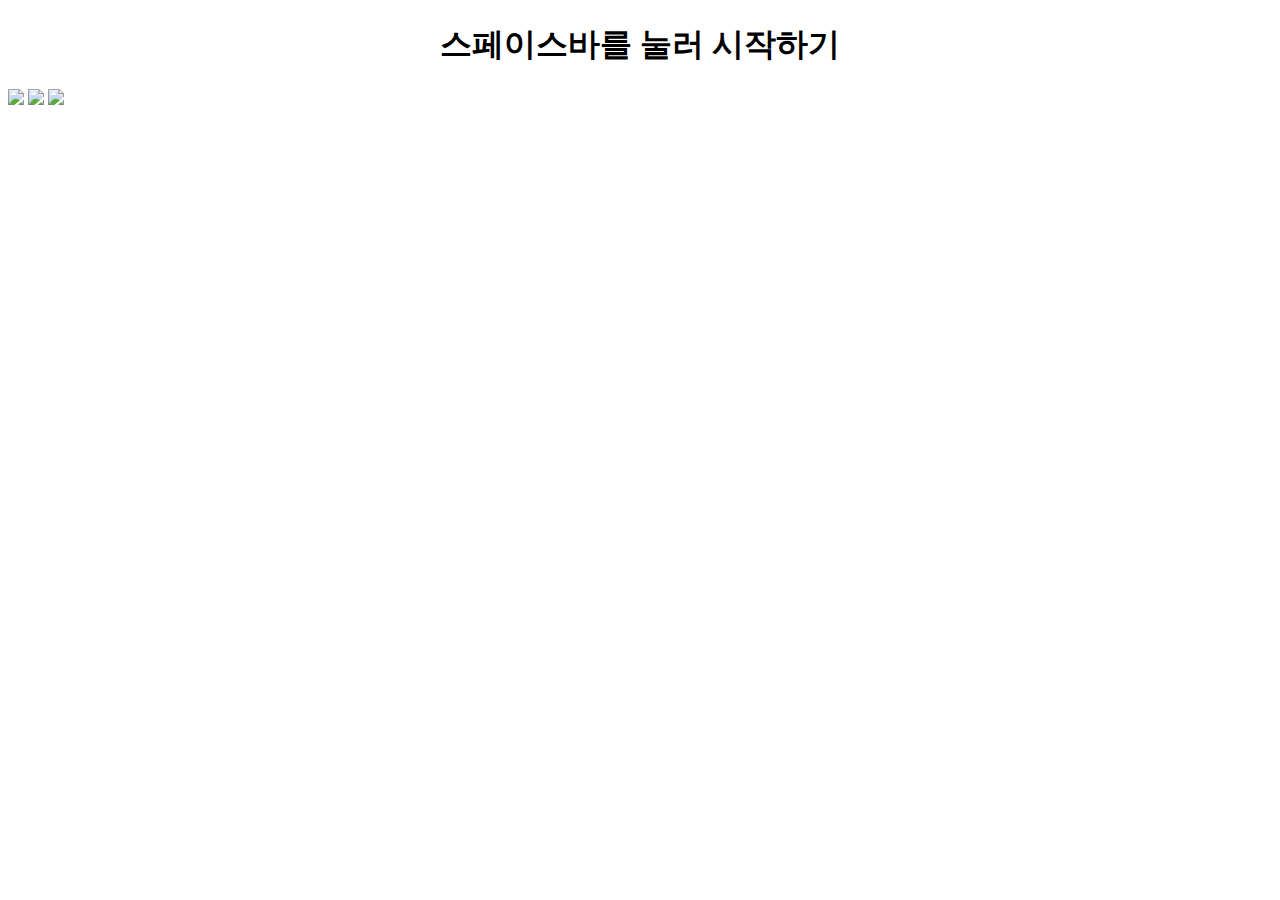
==== index.html @ 8f9c3b1a "create index" ====
<!doctype html>
<html>

<head>
    <meta charset="utf-8">
    <meta name="viewport" content="width=device-width, initial-scale=1.0,maximum-scale=1.0, user-scalable=no">
    <title >open source sw project</title>
    <link rel="stylesheet" href="t-rex-runner/index.css"> <!-- html 에서 css 선언함-->
    <link href="https://fonts.googleapis.com/css?family=Open+Sans" rel="stylesheet"> 
    <script src="t-rex-runner/index.js"></script>
</head>

<body id="t" class="offline">
    <div id="messageBox" class="sendmessage"> <!-- 처음에 메시지 출력하기 -->
         <h1 style="text-align: center;font-family: 'Open Sans', sans-serif;">스페이스바를 눌러 시작하기</h1>
         <div class="niokbutton" onclick="okbuttonsend()"></div>
    </div>
    <div id="main-frame-error" class="interstitial-wrapper">
        <div id="main-content">
            <div class="icon icon-offline" alt=""></div>
        </div>
        <div id="offline-resources">
            <img id="offline-resources-1x" src="t-rex-runner/assets/default_100_percent/100-offline-sprite.png">
            <img id="offline-resources-2x" src="t-rex-runner/assets/default_200_percent/200-offline-sprite.png">
            <img id="big_bone" src="t-rex-runner/assets/big_bone.png">
            <template id="audio-resources">
                <audio id="offline-sound-press" src="[data-uri]"></audio>
                <audio id="offline-sound-hit" src="[data-uri]"></audio>
                <audio id="offline-sound-reached" src="[data-uri]"></audio>
            </template>
        </div>
    </div>
</body>

<!--키보드 누를때 이벤트 메시지 박스가 사라짐
    점프(스페이스 바 키 코드) : 32
    공격(a 키 코드) : 65     -->

<script>
    document.onkeydown = function(evt) {
    evt = evt || window.event;
    if (evt.keyCode == 32) { 
        var box = document.getElementById("messageBox");
        box.style.visibility="hidden";
    }else if(evt.keyCode == 65) {        
    }
};
</script>
    
</html>
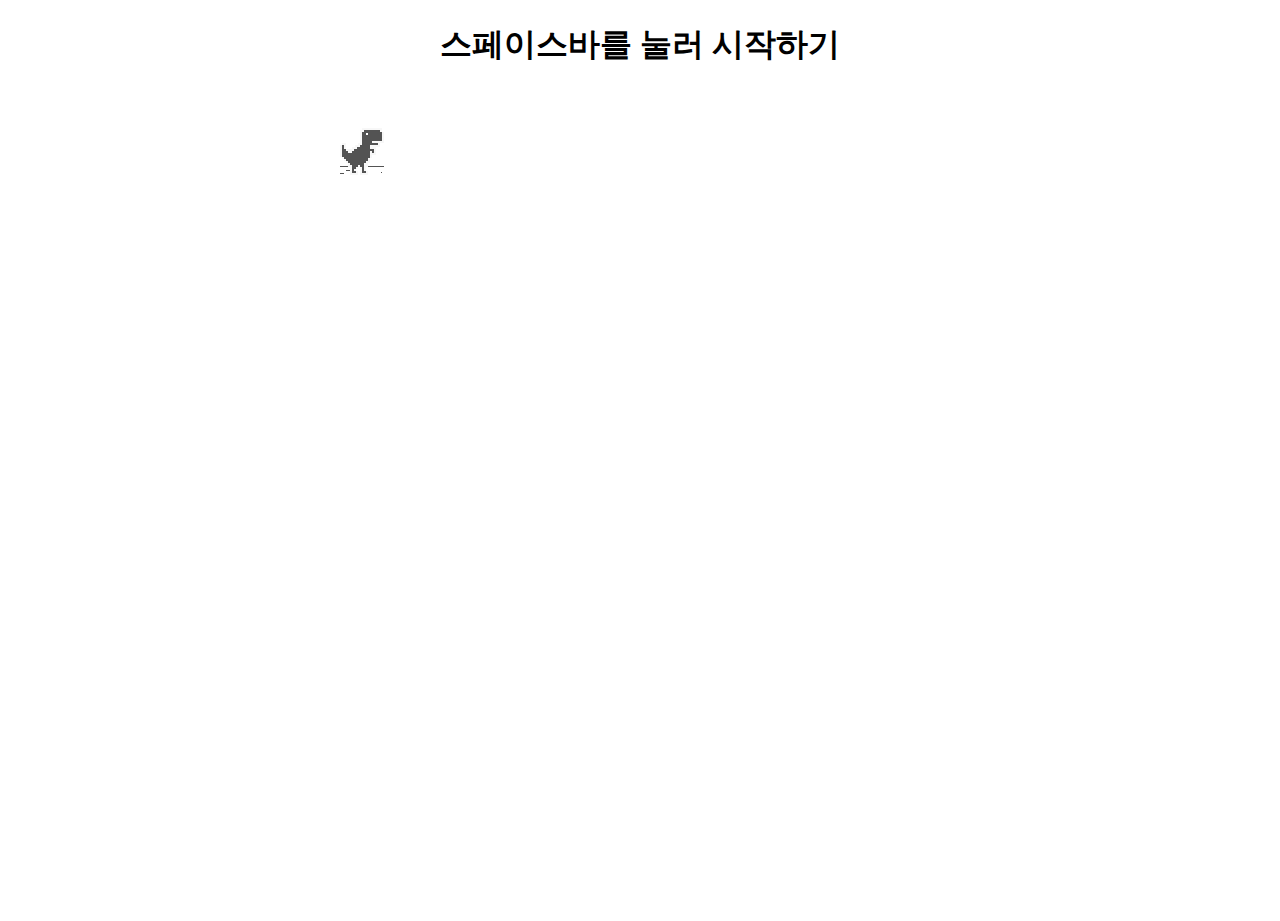
==== commit 579dbf18: "update commit" ====
--- a/index.html
+++ b/index.html
@@ -5,9 +5,9 @@
     <meta charset="utf-8">
     <meta name="viewport" content="width=device-width, initial-scale=1.0,maximum-scale=1.0, user-scalable=no">
     <title >open source sw project</title>
-    <link rel="stylesheet" href="t-rex-runner/index.css"> <!-- html 에서 css 선언함-->
+    <link rel="stylesheet" href="index.css"> <!-- html 에서 css 선언함-->
     <link href="https://fonts.googleapis.com/css?family=Open+Sans" rel="stylesheet"> 
-    <script src="t-rex-runner/index.js"></script>
+    <script src="index.js"></script>
 </head>
 
 <body id="t" class="offline">
@@ -20,9 +20,9 @@
             <div class="icon icon-offline" alt=""></div>
         </div>
         <div id="offline-resources">
-            <img id="offline-resources-1x" src="t-rex-runner/assets/default_100_percent/100-offline-sprite.png">
-            <img id="offline-resources-2x" src="t-rex-runner/assets/default_200_percent/200-offline-sprite.png">
-            <img id="big_bone" src="t-rex-runner/assets/big_bone.png">
+            <img id="offline-resources-1x" src="assets/default_100_percent/100-offline-sprite.png">
+            <img id="offline-resources-2x" src="assets/default_200_percent/200-offline-sprite.png">
+            <img id="big_bone" src="assets/big_bone.png">
             <template id="audio-resources">
                 <audio id="offline-sound-press" src="[data-uri]"></audio>
                 <audio id="offline-sound-hit" src="[data-uri]"></audio>
--- a/index.css
+++ b/index.css
@@ -0,0 +1,167 @@
+/* Copyright 2013 The Chromium Authors. All rights reserved.
+ * Use of this source code is governed by a BSD-style license that can be
+ * found in the LICENSE file. */
+
+/* 화면 크기 설정 */
+html, body {
+  padding: 0;
+  margin: 0;
+  width: 100%;
+  height: 100%;
+}
+
+.icon {
+  -webkit-user-select: none;
+  user-select: none;
+  display: inline-block;
+}
+
+/* 각 화면별로 죽었을 때 크기 별 이미지*/
+.icon-offline {
+  content: -webkit-image-set( url(assets/default_100_percent/100-error-offline.png) 1x, url(assets/default_200_percent/200-error-offline.png) 2x);
+  position: relative;
+}
+
+/* 메시지 숨길 때 사용하는 거 */
+.hidden {
+  display: none;
+}
+
+
+/* Offline page */
+.offline .interstitial-wrapper {
+  color: #2b2b2b;
+  font-size: 1em;
+  line-height: 1.55;
+  margin: 0 auto;
+  max-width: 600px;
+  padding-top: 100px;
+  width: 100%;
+}
+
+.offline .runner-container {
+  height: 150px;
+  max-width: 600px;
+  overflow: hidden;
+  position: absolute;
+  top: 35px;
+  width: 44px;
+}
+
+.offline .runner-canvas {
+  height: 150px;
+  max-width: 600px;
+  opacity: 1;
+  overflow: hidden;
+  position: absolute;
+  top: 0;
+  z-index: 2;
+}
+
+.offline .controller {
+  background: rgba(247, 247, 247, .1);
+  height: 100vh;
+  left: 0;
+  position: absolute;
+  top: 0;
+  width: 100vw;
+  z-index: 1;
+}
+
+#offline-resources {
+  display: none;
+}
+
+@media (max-width: 420px) {
+  .suggested-left > #control-buttons, .suggested-right > #control-buttons {
+    float: none;
+  }
+  .snackbar {
+    left: 0;
+    bottom: 0;
+    width: 100%;
+    border-radius: 0;
+  }
+}
+
+@media (max-height: 350px) {
+  h1 {
+    margin: 0 0 15px;
+  }
+  .icon-offline {
+    margin: 0 0 10px;
+  }
+  .interstitial-wrapper {
+    margin-top: 5%;
+  }
+  .nav-wrapper {
+    margin-top: 30px;
+  }
+}
+
+@media (min-width: 600px) and (max-width: 736px) and (orientation: landscape) {
+  .offline .interstitial-wrapper {
+    margin-left: 0;
+    margin-right: 0;
+  }
+}
+
+@media (min-width: 420px) and (max-width: 736px) and (min-height: 240px) and (max-height: 420px) and (orientation:landscape) {
+  .interstitial-wrapper {
+    margin-bottom: 100px;
+  }
+}
+
+@media (min-height: 240px) and (orientation: landscape) {
+  .offline .interstitial-wrapper {
+    margin-bottom: 90px;
+  }
+  .icon-offline {
+    margin-bottom: 20px;
+  }
+}
+
+@media (max-height: 320px) and (orientation: landscape) {
+  .icon-offline {
+    margin-bottom: 0;
+  }
+  .offline .runner-container {
+    top: 10px;
+  }
+}
+
+@media (max-width: 240px) {
+  .interstitial-wrapper {
+    overflow: inherit;
+    padding: 0 8px;
+  }
+}
+
+.arcade-mode,
+.arcade-mode .runner-container,
+.arcade-mode .runner-canvas {
+  image-rendering: pixelated;
+  max-width: 100%;
+  overflow: hidden;
+}
+
+.arcade-mode #buttons,
+.arcade-mode #main-content {
+  opacity: 0;
+  overflow: hidden;
+}
+
+.arcade-mode .interstitial-wrapper {
+  height: 100vh;
+  max-width: 100%;
+  overflow: hidden;
+}
+
+.arcade-mode .runner-container {
+  left: 0;
+  margin: auto;
+  right: 0;
+  transform-origin: top center;
+  transition: transform 250ms cubic-bezier(0.4, 0, 1, 1) 400ms;
+  z-index: 2;
+}
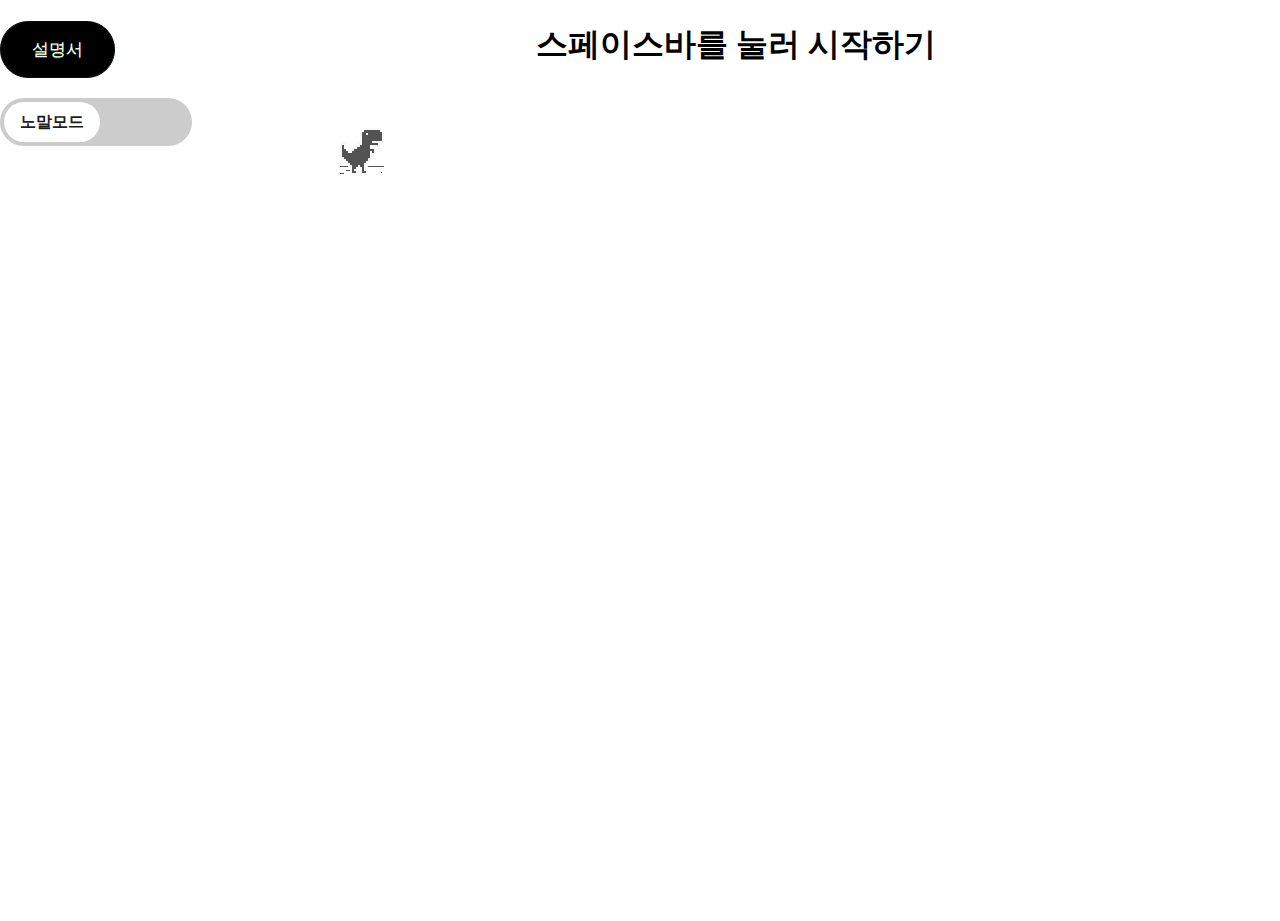
==== commit a4267d94: "draw attackpoint and html button plus" ====
--- a/index.html
+++ b/index.html
@@ -8,9 +8,106 @@
     <link rel="stylesheet" href="index.css"> <!-- html 에서 css 선언함-->
     <link href="https://fonts.googleapis.com/css?family=Open+Sans" rel="stylesheet"> 
     <script src="index.js"></script>
+
+    <style>
+        /* 설명서 */
+        #modal.modal-overlay {
+            width: 100%;
+            height: 30%;
+            position: fixed;
+            left: 0;
+            top: 20%;
+            display: none;
+            flex-direction: column;
+            align-items: center;
+            justify-content: center;
+            background: rgba(255, 255, 255, 0.25);
+            box-shadow: 0 8px 32px 0 rgba(31, 38, 135, 0.37);
+            backdrop-filter: blur(1.5px);
+            -webkit-backdrop-filter: blur(1.5px);
+            border-radius: 10px;
+            border: 1px solid rgba(255, 255, 255, 0.18);
+        }
+        #modal .modal-window {
+            background: rgba( 69, 139, 197, 0.70 );
+            box-shadow: 0 8px 32px 0 rgba( 31, 38, 135, 0.37 );
+            backdrop-filter: blur( 13.5px );
+            -webkit-backdrop-filter: blur( 13.5px );
+            border-radius: 10px;
+            border: 1px solid rgba( 255, 255, 255, 0.18 );
+            width: 400px;
+            height: 500px;
+            position: relative;
+            top: -75px;
+            padding: 10px;
+        }
+        #modal .title {
+            padding-left: 10px;
+            display: inline;
+            text-shadow: 1px 1px 2px gray;
+            color: white;
+            
+        }
+        #modal .title h2 {
+            display: inline;
+        }
+        #modal .close-area {
+            display: inline;
+            float: right;
+            padding-right: 10px;
+            cursor: pointer;
+            text-shadow: 1px 1px 2px gray;
+            color: white;
+        }
+        #modal .content {
+            margin-top: 20px;
+            padding: 0px 10px;
+            text-shadow: 1px 1px 2px gray;
+            color: white;
+        }
+
+        /* 난이도 설정 */
+        .bar {
+            float: left;
+        }
+        #btn-model{
+            float:left;
+        }
+   </style>
 </head>
 
 <body id="t" class="offline">
+    
+    <span class="bar">
+        <div id="container">
+            <button id="btn-modal" class="myButton">설명서</button>
+        </div>
+        <div id="modal" class="modal-overlay">
+            <div class="modal-window">
+                <div class="title">
+                    <h2>게임 설명서</h2>
+                </div>
+                <div class="close-area">X</div>
+                <div class="content">
+                    <p>A 버튼 : 공룡이 앞으로 돌진하여 장애물을 잡아 먹습니다.</p>
+                    <p>선인장: 5번 섭취시 공룡이 돌진합니다.(왼쪽 위의 횟수 표기)</p>
+                    <p>익룡: 섭취시 추가 점수 50점을 획득합니다.</p>
+                    <p>노멀 모드: 돌진시 장애물에 닿아도 무적 상태가 됩니다.</p>
+                    <p>하드 모드: 돌진시 장애물에 닿으면 공룡이 죽습니다.</p>
+                </div>
+            </div>
+        </div>
+        
+        <!-- 토글 -->
+        <div class="toggle_box">
+            <input type="checkbox" id="custom_input"></input>
+            <label for="custom_input" class="toggle_btn_label">
+            <span></span>
+            </label>
+        </div>
+        
+    </span>
+
     <div id="messageBox" class="sendmessage"> <!-- 처음에 메시지 출력하기 -->
          <h1 style="text-align: center;font-family: 'Open Sans', sans-serif;">스페이스바를 눌러 시작하기</h1>
          <div class="niokbutton" onclick="okbuttonsend()"></div>
@@ -22,7 +119,6 @@
         <div id="offline-resources">
             <img id="offline-resources-1x" src="assets/default_100_percent/100-offline-sprite.png">
             <img id="offline-resources-2x" src="assets/default_200_percent/200-offline-sprite.png">
-            <img id="big_bone" src="assets/big_bone.png">
             <template id="audio-resources">
                 <audio id="offline-sound-press" src="[data-uri]"></audio>
                 <audio id="offline-sound-hit" src="[data-uri]"></audio>
@@ -37,14 +133,42 @@
     공격(a 키 코드) : 65     -->
 
 <script>
+    const modal = document.getElementById("modal");
+    const button = document.getElementById('btn-modal'); 
+    
     document.onkeydown = function(evt) {
-    evt = evt || window.event;
-    if (evt.keyCode == 32) { 
-        var box = document.getElementById("messageBox");
-        box.style.visibility="hidden";
-    }else if(evt.keyCode == 65) {        
+        evt = evt || window.event;
+
+        if (evt.keyCode == 32) { 
+            var box = document.getElementById("messageBox");
+            box.style.visibility="hidden";
+            modal.style.display = "none";
+        }
+    };
+
+// 여기서부터 모달창 다루기
+// 설명서
+const btnModal = document.getElementById("btn-modal")
+btnModal.addEventListener("click", e => {
+    modal.style.display = "flex";
+    button.disabled = true;
+})
+
+const closeBtn = modal.querySelector(".close-area")
+closeBtn.addEventListener("click", e => {
+    modal.style.display = "none"
+    button.disabled = false;
+})
+
+modal.addEventListener("click", e => {
+    const evTarget = e.target
+    if(evTarget.classList.contains("modal-overlay")) {
+        modal.style.display = "none"
+        button.disabled = false;
     }
-};
+})
+
+
 </script>
     
 </html>
--- a/index.css
+++ b/index.css
@@ -165,3 +165,94 @@
   transition: transform 250ms cubic-bezier(0.4, 0, 1, 1) 400ms;
   z-index: 2;
 }
+
+/* 멘토링 상태변경 토글 */
+/* 멘토 상태변경 토글 */
+.toggle_box {
+  display: flex;
+  align-items: center;
+  z-index: -1;
+  margin-top: 20px;
+}
+
+#custom_input {
+  display: none;
+}
+
+#custom_input + label.toggle_btn_label {
+  position: relative;
+  width: 12rem;
+  height: 3rem;
+}
+
+#custom_input + label.toggle_btn_label > span {
+  position: absolute;
+  cursor: pointer;
+  top: 0;
+  left: 0;
+  right: 0;
+  bottom: 0;
+  border-radius: 40px;
+  background-color: #ccc;
+  
+  transition: all .4s;
+
+}
+
+#custom_input + label.toggle_btn_label > span:before {
+  display: flex;
+  position: absolute;
+  height: 2.5rem;
+  width: fit-content;
+  padding: 0 1rem;
+  left: 0.25rem;
+  bottom: 0.25rem;
+  border-radius: 20px;
+  background-color: #fff;
+  
+  content: "노말모드";
+  align-items: center;
+  font-weight: bold;
+  color: rgb(29, 29, 29);
+
+  -webkit-transition: all .4s;
+  transition: all .4s;
+}
+
+#custom_input:checked + label.toggle_btn_label > span {
+  background-color: black;
+}
+
+#custom_input:checked + label.toggle_btn_label > span:before {
+  -webkit-transform: translateX(calc(11.5rem - 100%));
+  -ms-transform: translateX(calc(11.5rem - 100%));
+  transform: translateX(calc(11.5rem - 100%));
+  right: 0.25rem;
+  bottom: 0.25rem;
+  content: "하드모드";
+}
+
+#custom_input:disabled + label.toggle_btn_label {
+  display: none;
+}
+
+.myButton {
+	background-color:#000000;
+	border-radius:28px;
+	border:1px solid #081409;
+	display:inline-block;
+	cursor:pointer;
+	color:#ffffff;
+	font-family:Arial;
+	font-size:17px;
+	padding:16px 31px;
+	text-decoration:none;
+	text-shadow:0px 1px 0px #2f6627;
+}
+.myButton:hover {
+	background-color:#ffffff;
+}
+.myButton:active {
+	position:relative;
+	top:1px;
+}
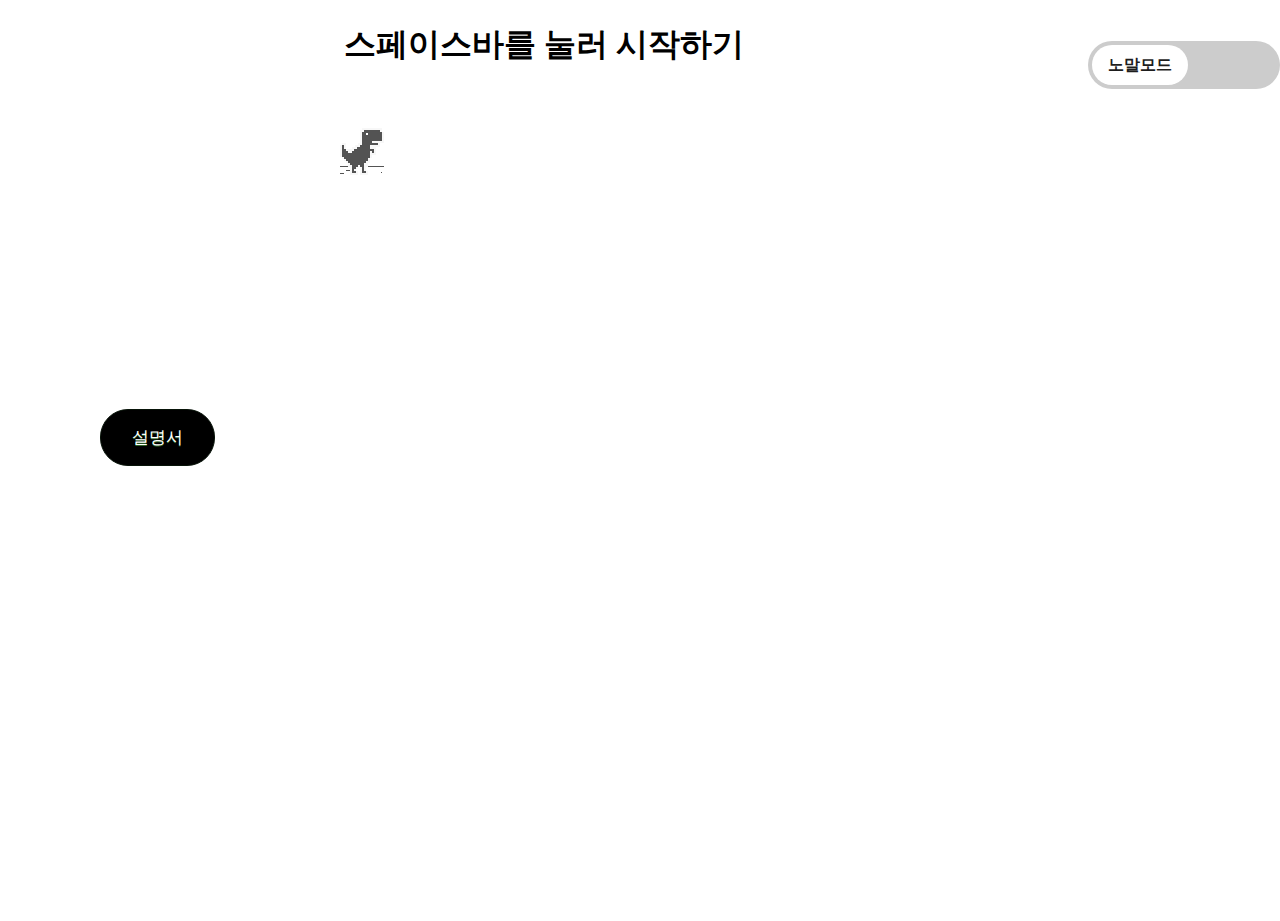
==== commit aa79c7f2: "real last commit" ====
--- a/index.html
+++ b/index.html
@@ -68,45 +68,29 @@
 
         /* 난이도 설정 */
         .bar {
-            float: left;
+            box-sizing: border-box;
+            margin: 100px;
+            padding-top: 20px;
+            align-items:baseline
         }
         #btn-model{
-            float:left;
+            top: -100px;
+            
+        }
+        .toggle_box{
+            float: right;
         }
    </style>
 </head>
 
 <body id="t" class="offline">
-    
-    <span class="bar">
-        <div id="container">
-            <button id="btn-modal" class="myButton">설명서</button>
-        </div>
-        <div id="modal" class="modal-overlay">
-            <div class="modal-window">
-                <div class="title">
-                    <h2>게임 설명서</h2>
-                </div>
-                <div class="close-area">X</div>
-                <div class="content">
-                    <p>A 버튼 : 공룡이 앞으로 돌진하여 장애물을 잡아 먹습니다.</p>
-                    <p>선인장: 5번 섭취시 공룡이 돌진합니다.(왼쪽 위의 횟수 표기)</p>
-                    <p>익룡: 섭취시 추가 점수 50점을 획득합니다.</p>
-                    <p>노멀 모드: 돌진시 장애물에 닿아도 무적 상태가 됩니다.</p>
-                    <p>하드 모드: 돌진시 장애물에 닿으면 공룡이 죽습니다.</p>
-                </div>
-            </div>
-        </div>
-        
         <!-- 토글 -->
-        <div class="toggle_box">
+        <span class="toggle_box">
             <input type="checkbox" id="custom_input"></input>
             <label for="custom_input" class="toggle_btn_label">
             <span></span>
             </label>
-        </div>
-        
-    </span>
+        </span>
 
     <div id="messageBox" class="sendmessage"> <!-- 처음에 메시지 출력하기 -->
          <h1 style="text-align: center;font-family: 'Open Sans', sans-serif;">스페이스바를 눌러 시작하기</h1>
@@ -125,6 +109,30 @@
                 <audio id="offline-sound-reached" src="[data-uri]"></audio>
             </template>
         </div>
+    </div>
+
+    <div class="bar">
+        <span id="container">
+            <button id="btn-modal" class="myButton">설명서</button>
+        </span>
+        
+        <div id="modal" class="modal-overlay">
+            <div class="modal-window">
+                <div class="title">
+                    <h2>게임 설명서</h2>
+                </div>
+                <div class="close-area">X</div>
+                <div class="content">
+                    <p>A 버튼 : 공룡이 앞으로 돌진하여 장애물을 잡아 먹습니다.</p>
+                    <p>선인장: 5번 섭취시 공룡이 돌진합니다.(왼쪽 위의 횟수 표기)</p>
+                    <p>익룡: 섭취시 추가 점수 50점을 획득합니다.</p>
+                    <p>노멀 모드: 돌진시 장애물에 닿아도 무적 상태가 됩니다.</p>
+                    <p>하드 모드: 돌진시 장애물에 닿으면 공룡이 죽습니다.</p>
+                </div>
+            </div>
+        </div>
+        
+        
     </div>
 </body>
 
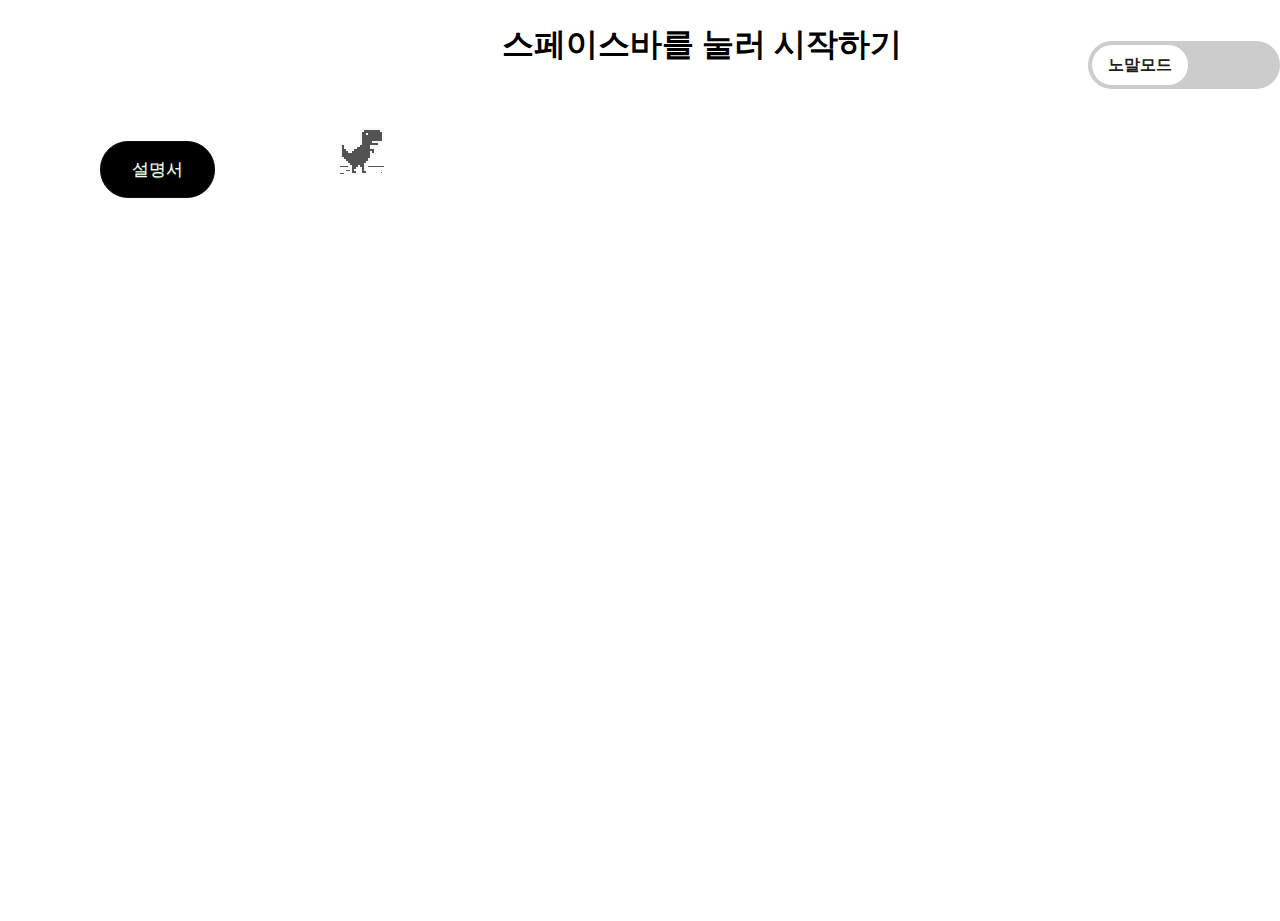
==== commit 8da93299: "last commit" ====
--- a/index.html
+++ b/index.html
@@ -80,18 +80,44 @@
         .toggle_box{
             float: right;
         }
+        .bar {
+            float: left;
+        }
    </style>
 </head>
 
 <body id="t" class="offline">
-        <!-- 토글 -->
-        <span class="toggle_box">
-            <input type="checkbox" id="custom_input"></input>
-            <label for="custom_input" class="toggle_btn_label">
-            <span></span>
-            </label>
-        </span>
-
+        <div class="bar">
+            <span id="container">
+                <button id="btn-modal" class="myButton">설명서</button>
+            </span>
+            
+            <div id="modal" class="modal-overlay">
+                <div class="modal-window">
+                    <div class="title">
+                        <h2>게임 설명서</h2>
+                    </div>
+                    <div class="close-area">X</div>
+                    <div class="content">
+                        <p>A 버튼 : 공룡이 앞으로 돌진하여 장애물을 잡아 먹습니다.</p>
+                        <p>선인장: 5번 섭취시 공룡이 돌진합니다.(왼쪽 위의 횟수 표기)</p>
+                        <p>익룡: 섭취시 추가 점수 50점을 획득합니다.</p>
+                        <p>노멀 모드: 돌진시 장애물에 닿아도 무적 상태가 됩니다.</p>
+                        <p>하드 모드: 돌진시 장애물에 닿으면 공룡이 죽습니다.</p>
+                    </div>
+                </div>
+            </div>
+            
+            
+        </div> 
+                <!-- 토글 -->
+                <span class="toggle_box">
+                    <input type="checkbox" id="custom_input"></input>
+                    <label for="custom_input" class="toggle_btn_label">
+                    <span></span>
+                    </label>
+                </span>
+        
     <div id="messageBox" class="sendmessage"> <!-- 처음에 메시지 출력하기 -->
          <h1 style="text-align: center;font-family: 'Open Sans', sans-serif;">스페이스바를 눌러 시작하기</h1>
          <div class="niokbutton" onclick="okbuttonsend()"></div>
@@ -110,30 +136,7 @@
             </template>
         </div>
     </div>
-
-    <div class="bar">
-        <span id="container">
-            <button id="btn-modal" class="myButton">설명서</button>
-        </span>
-        
-        <div id="modal" class="modal-overlay">
-            <div class="modal-window">
-                <div class="title">
-                    <h2>게임 설명서</h2>
-                </div>
-                <div class="close-area">X</div>
-                <div class="content">
-                    <p>A 버튼 : 공룡이 앞으로 돌진하여 장애물을 잡아 먹습니다.</p>
-                    <p>선인장: 5번 섭취시 공룡이 돌진합니다.(왼쪽 위의 횟수 표기)</p>
-                    <p>익룡: 섭취시 추가 점수 50점을 획득합니다.</p>
-                    <p>노멀 모드: 돌진시 장애물에 닿아도 무적 상태가 됩니다.</p>
-                    <p>하드 모드: 돌진시 장애물에 닿으면 공룡이 죽습니다.</p>
-                </div>
-            </div>
-        </div>
-        
-        
-    </div>
+    
 </body>
 
 <!--키보드 누를때 이벤트 메시지 박스가 사라짐
